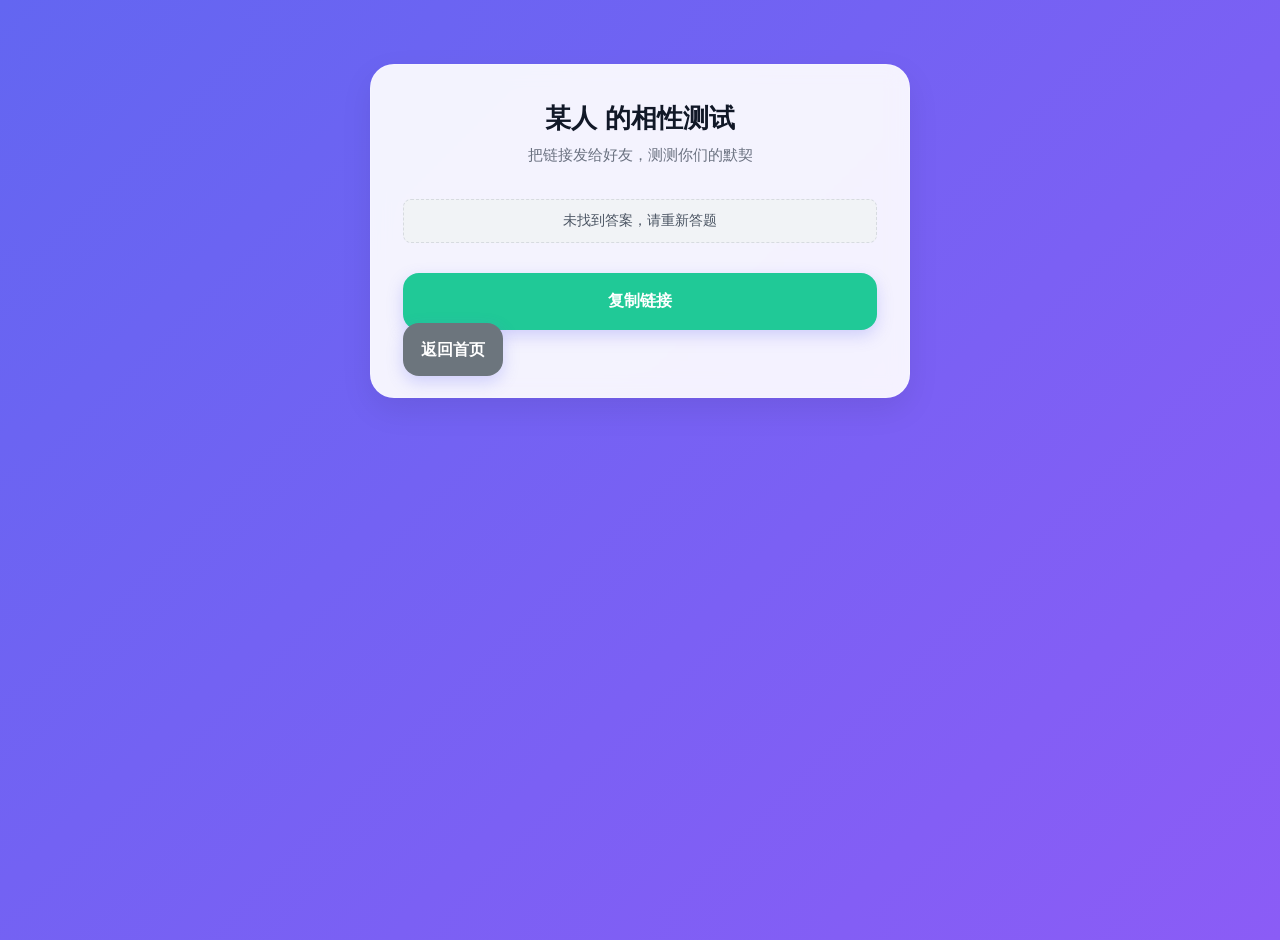
==== match test/result.html @ 536e6aed "Add files via upload" ====
<!DOCTYPE html>
<html lang="zh-CN">
<head>
  <meta charset="UTF-8">
  <meta name="viewport" content="width=device-width, initial-scale=1.0">
  <title>生成相性测试</title>
  <link rel="stylesheet" href="style.css">
</head>
<body>
  <div class="container">
    <h1 id="resultTitle">✅ 你的相性测试已生成</h1>
    <p class="desc">把链接发给好友，测测你们的默契</p>

    <div id="link-box" style="padding:12px; background:#f1f3f6; border-radius:8px; margin:20px 0; word-break:break-all; text-align:center;">
      正在生成链接...
    </div>

    <button class="btn" id="copyBtn" style="background:#20c997;">复制链接</button>
    <a href="index.html" class="btn" style="background:#6c757d;">返回首页</a>
  </div>

<script>
const userName = localStorage.getItem('userName') || '某人';
document.getElementById('resultTitle').innerText = `${userName} 的相性测试`;

const myAnswers = JSON.parse(localStorage.getItem('myAnswers'));

if (!myAnswers) {
  document.getElementById('link-box').innerText = "未找到答案，请重新答题";
} else {
  // 把名字和答案一起打包进链接
  const data = {
    name: userName,
    answers: myAnswers
  };
  const encoded = btoa(JSON.stringify(data));
  const shareLink = `${location.origin}${location.pathname.replace('result.html','')}quiz.html?id=${encoded}`;
  
  document.getElementById('link-box').innerText = shareLink;

  document.getElementById('copyBtn').onclick = () => {
    navigator.clipboard.writeText(shareLink).then(() => {
      alert("链接复制成功！");
    }).catch(() => {
      alert("复制失败，请手动复制");
    });
  };
}
</script>
</body>
</html>
---- match test/style.css ----
* {
  margin: 0;
  padding: 0;
  box-sizing: border-box;
}

html, body {
  min-height: 100vh;
  background: linear-gradient(135deg, #6366f1 0%, #8b5cf6 100%);
  font-family: -apple-system, BlinkMacSystemFont, 'Segoe UI', Roboto, sans-serif;
  color: #1f2937;
  padding: 20px;
}

.container {
  max-width: 540px;
  margin: 24px auto;
  padding: 36px 32px;
  background: rgba(255, 255, 255, 0.92);
  backdrop-filter: blur(10px);
  -webkit-backdrop-filter: blur(10px);
  border-radius: 24px;
  box-shadow: 0 12px 32px rgba(0, 0, 0, 0.08);
  border: 1px solid rgba(255, 255, 255, 0.2);
}

h1 {
  font-size: 26px;
  font-weight: 700;
  text-align: center;
  margin-bottom: 8px;
  color: #111827;
}

.desc {
  text-align: center;
  font-size: 15px;
  color: #6b7280;
  margin-bottom: 32px;
  line-height: 1.5;
}

/* 按钮 */
.btn {
  width: 100%;
  padding: 18px;
  margin: 10px 0;
  background: linear-gradient(90deg, #6366f1, #8b5cf6);
  color: #fff;
  font-size: 16px;
  font-weight: 600;
  border: none;
  border-radius: 16px;
  cursor: pointer;
  text-align: center;
  text-decoration: none;
  transition: all 0.25s ease;
  box-shadow: 0 6px 16px rgba(99, 102, 241, 0.25);
}
.btn:active {
  transform: scale(0.96);
  opacity: 0.95;
}

.btn-gray {
  background: linear-gradient(90deg, #9ca3af, #8d97a7) !important;
  box-shadow: 0 6px 16px rgba(156, 163, 175, 0.2);
}
.btn-red {
  background: linear-gradient(90deg, #f43f5e, #e11d48) !important;
  box-shadow: 0 6px 16px rgba(244, 63, 94, 0.25);
}
.btn-green {
  background: linear-gradient(90deg, #10b981, #059669) !important;
  box-shadow: 0 6px 16px rgba(16, 185, 129, 0.25);
}

/* 题目 */
.question {
  margin: 36px 0;
}
.question h3 {
  font-size: 18px;
  font-weight: 600;
  line-height: 1.6;
  margin-bottom: 24px;
  color: #1f2937;
}

/* 选项 */
.option {
  padding: 18px;
  margin: 12px 0;
  background: rgba(255, 255, 255, 0.6);
  border: 1px solid rgba(229, 231, 235, 0.8);
  border-radius: 14px;
  font-size: 15px;
  line-height: 1.5;
  cursor: pointer;
  transition: all 0.2s ease;
}
.option.selected {
  background: rgba(245, 243, 255, 0.8);
  border-color: #8b5cf6;
  color: #6d28d9;
  font-weight: 500;
  box-shadow: 0 4px 12px rgba(139, 92, 246, 0.1);
}

/* 进度 */
.progress {
  text-align: center;
  font-size: 15px;
  color: #6b7280;
  margin-bottom: 10px;
}

/* 结果卡片 */
.result-item {
  padding: 22px;
  margin: 16px 0;
  background: rgba(250, 250, 250, 0.6);
  border-radius: 16px;
  border: 1px solid rgba(236, 236, 236, 0.8);
}
.result-item h4 {
  font-size: 15px;
  font-weight: 500;
  color: #4b5563;
  margin-bottom: 8px;
}
.percent {
  font-size: 26px;
  font-weight: 700;
  background: linear-gradient(90deg, #6366f1, #8b5cf6);
  -webkit-background-clip: text;
  -webkit-text-fill-color: transparent;
}

/* 链接框 */
#link-box {
  padding: 22px;
  background: rgba(255, 255, 255, 0.5);
  border: 1px dashed rgba(209, 213, 219, 0.8);
  border-radius: 16px;
  margin: 28px 0;
  word-break: break-all;
  text-align: center;
  font-size: 14px;
  color: #4b5563;
}
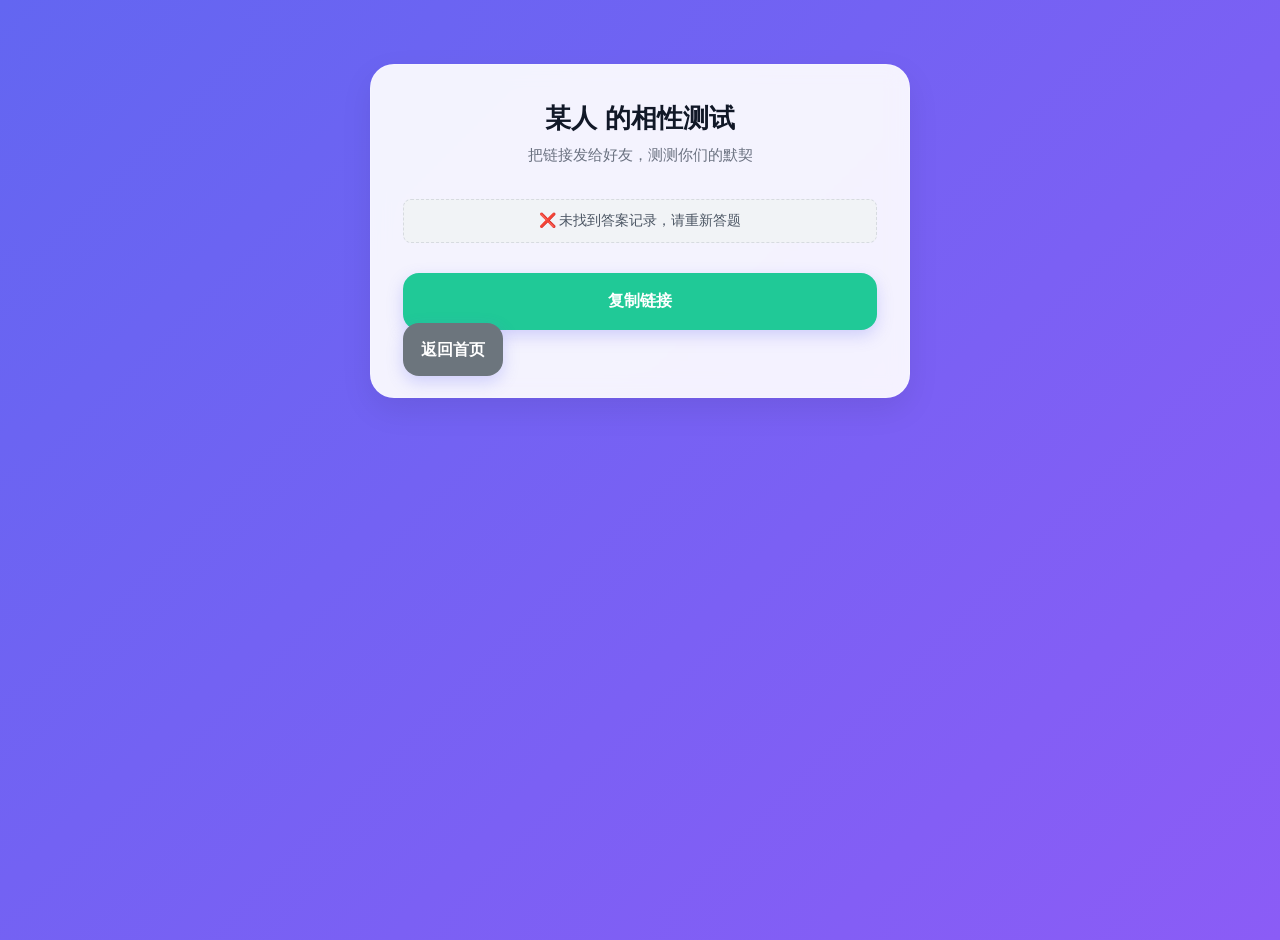
==== commit e1c19d7e: "result.html" ====
--- a/match test/result.html
+++ b/match test/result.html
@@ -23,29 +23,35 @@
 const userName = localStorage.getItem('userName') || '某人';
 document.getElementById('resultTitle').innerText = `${userName} 的相性测试`;
 
-const myAnswers = JSON.parse(localStorage.getItem('myAnswers'));
+const myAnswersStr = localStorage.getItem('myAnswers');
 
-if (!myAnswers) {
-  document.getElementById('link-box').innerText = "未找到答案，请重新答题";
+if (!myAnswersStr) {
+  document.getElementById('link-box').innerText = "❌ 未找到答案记录，请重新答题";
 } else {
-  // 把名字和答案一起打包进链接
-  const data = {
-    name: userName,
-    answers: myAnswers
-  };
-  const encoded = btoa(JSON.stringify(data));
-  const shareLink = `${location.origin}${location.pathname.replace('result.html','')}quiz.html?id=${encoded}`;
-  
-  document.getElementById('link-box').innerText = shareLink;
+  try {
+    const myAnswers = JSON.parse(myAnswersStr);
+    const data = { name: userName, answers: myAnswers };
+    
+    // ✅ 修复：支持中文编码（解决你现在的报错）
+    const jsonStr = JSON.stringify(data);
+    const encoded = btoa(unescape(encodeURIComponent(jsonStr)));
 
-  document.getElementById('copyBtn').onclick = () => {
-    navigator.clipboard.writeText(shareLink).then(() => {
-      alert("链接复制成功！");
-    }).catch(() => {
-      alert("复制失败，请手动复制");
-    });
-  };
+    const shareLink = `${window.location.protocol}//${window.location.host}/quiz.html?id=${encoded}`;
+    
+    document.getElementById('link-box').innerText = shareLink;
+
+    document.getElementById('copyBtn').onclick = () => {
+      navigator.clipboard.writeText(shareLink).then(() => {
+        alert("✅ 链接复制成功！");
+      }).catch(() => {
+        alert("❌ 复制失败，请手动复制链接");
+      });
+    };
+  } catch (err) {
+    console.error(err);
+    document.getElementById('link-box').innerText = "❌ 生成链接失败，请重新答题";
+  }
 }
 </script>
 </body>
-</html>+</html>
